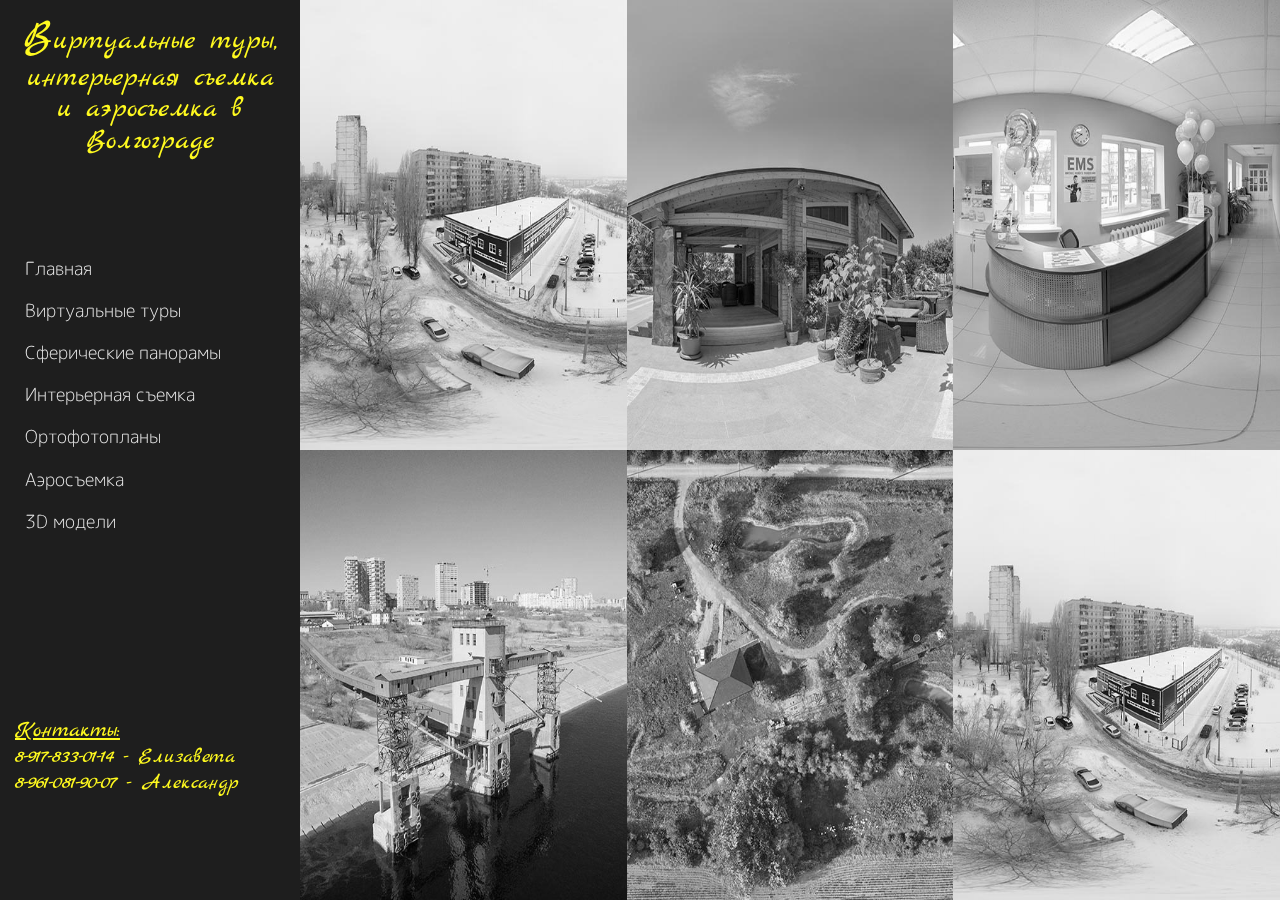
==== index.html @ bbd875fa "Готов базовый дизайн главной страницы" ====
<!DOCTYPE html>
<html>
<head>
    <meta charset="utf-8">
    <title>Портфолио</title>
    <link rel="stylesheet" type="text/css" href="css/main-style.css">
</head>
<body>

    <aside class="nav-menu">
        <h1>Виртуальные туры, интерьерная съемка и аэросъемка в Волгограде</h1>
        <nav>
            <ul>
                <li><a href="">Главная</a></li>
                <li><a href="">Виртуальные туры</a></li>
                <li><a href="">Сферические панорамы</a></li>
                <li><a href="">Интерьерная съемка</a></li>
                <li><a href="">Ортофотопланы</a></li>
                <li><a href="">Аэросъемка</a></li>
                <li><a href="">3D модели</a></li>
            </ul>
        </nav>
        <address>
            <h2>Контакты:</h2>
            <p>8-917-833-01-14 - Елизавета</p>
            <p>8-961-081-90-07 - Александр</p>
        </address>
        <div>
            <a href=""><img src=""></a>
            <a href=""><img src=""></a>
        </div>
    </aside>

    <main class="main-page">
        <div class="psevdo-menu"></div>
        
        <a href="" alt="Виртуальные туры"><img src="img/home-vt.jpg"></a>
        <a href="" alt="Сферические панорамы"><img src="img/home-pano.jpg"></a>
        <a href="" alt="Интерьерная съемка"><img src="img/home-interier.jpg"></a>
        <a href="" alt="Аэросъемка"><img src="img/home-aero.jpg"></a>
        <a href="" alt="Ортофотопланы"><img src="img/home-orto.jpg"></a>
        <a href="" alt="3D модели"><img src="img/home-vt.jpg"></a>
    </main>

</body>
</html>
---- css/main-style.css ----
html, body, div, span, applet, object, iframe,
h1, h2, h3, h4, h5, h6, p, blockquote, pre,
a, abbr, acronym, address, big, cite, code,
del, dfn, em, img, ins, kbd, q, s, samp,
small, strike, strong, sub, sup, tt, var,
b, u, i, 
dl, dt, dd, ol, ul, li,
fieldset, form, label, legend,
table, caption, tbody, tfoot, thead, tr, th, td,
article, aside, canvas, details, embed,
figure, figcaption, footer, header, hgroup,
menu, nav, output, section, summary,
time, mark, audio, video {
    margin: 0;
    padding: 0;
    border: 0;
    font-size: 100%;
    font: inherit;
    vertical-align: baseline;
    text-decoration: none;
}
/* HTML5 display-role reset for older browsers */

article, aside, details, figcaption, figure,
footer, header, hgroup, menu, nav, section {
    display: block;
}

body {
    line-height: 1;
}

ol, ul {
    list-style: none;
}

blockquote, q {
    quotes: none;
}

blockquote:before, blockquote:after,
q:before, q:after {
    content: '';
    content: none;
}

table {
    border-collapse: collapse;
    border-spacing: 0;
}


/* My styles */

@font-face {
    font-family: "Rounded";
    src: url('../fonts/MPLUSRounded1c-Medium.ttf') format('truetype');
    font-style: normal;
    font-weight: normal;
}

@font-face {
    font-family: "Rounded";
    src: url('../fonts/MPLUSRounded1c-Bold.ttf') format('truetype');
    font-style: normal;
    font-weight: bold;
}

@font-face {
    font-family: "Round";
    src: url('../fonts/MPLUSRounded1c-Light.ttf') format('truetype');
    font-style: normal;
    font-weight: lighter;
}

@font-face {
    font-family: "MarkScript";
    src: url('../fonts/MarckScript-Regular.ttf') format('truetype');
    font-style: normal;
    font-weight: normal;
}

body {
    background: #1E1E1E;
    overflow: hidden;
}

.nav-menu {
    position: fixed;
    top: 0;
    left: 0;
    overflow: hidden;
    min-width: 300px;
    width: 300px;
    height: 100vh;
    box-sizing: border-box;
    
    display: flex;
    flex-direction: column;
    justify-content: space-between;

    font-size: 1rem;
}

.nav-menu h1 {
    min-height: 130px;
    height: 25%;

    font-family: 'MarkScript', serif;
    font-size: 1.8em;
    color: #FFFA1F;
    text-align: center;
    line-height: 1.1;

    padding: 15px;
}

.nav-menu h1:first-letter {
    font-size: 1.5em;
}

.nav-menu nav {
    min-height: 270px;
    height: 55%;
    padding: 10px;
    padding-left: 15px;
}

.nav-menu li a {
    display: block;
    padding: 0 10px;

    font-family: 'Round',sans-serif;
    font-size: 1.1em;
    color: #EAEAEA;
    line-height: 2.4;

    border-radius: 5px;

    transition: background ease 0.4s;
}

.nav-menu li a:hover {
    background: #414141;

}

.nav-menu address {
    min-height: 80px;
    height: 13%;
    padding: 5px 10px 5px 15px;

    font-family: 'MarkScript',serif;
    font-size: 1.2em;
    color: #FFFA1F;
}

.nav-menu address h2 {
    font-size: 1.2em;
    text-decoration: underline;
}

.nav-menu address p {
    padding-top: 5px;

    font-size: 1.1em;
}

.nav-menu>div {
    height: 7%;
    padding: 5px 10px;

    color: #FFFA1F;
}

/* Стили для основной части страницы */

.main-page {
    display: grid;
    grid-template-areas: "menu . . ."
                        "menu . . ."    ;
    grid-template-columns: 300px 1fr 1fr 1fr;
    grid-template-rows: 50% 50%;
    grid-gap: 0;

    height: 100vh;
}

.main-page img {
    width: 100%;
    height: 100%;
    
}

.main-page a:after {
    display: block;
    content: attr(alt);
    position: absolute;
    box-sizing: border-box;
    top: -2em;
    padding: 10px; 
    color: #EAEAEA;
    text-align: center;
    font-family: 'Rounded',sans-serif;
    font-size: 1.5em;
    width: 100%;
    background: rgba(65,65,65,0.7);
    transition: 1s;
}

.main-page a:hover:after {
    filter: grayscale(0);
    top: 2em;
}

.main-page a:hover {
    filter: grayscale(0);
}

.main-page a {
    display: block;
    position: relative;
    overflow: hidden;

    filter: grayscale(100%);
    transition: 1s;
}



.psevdo-menu {
    grid-area: menu;
    height: 100vh;
}
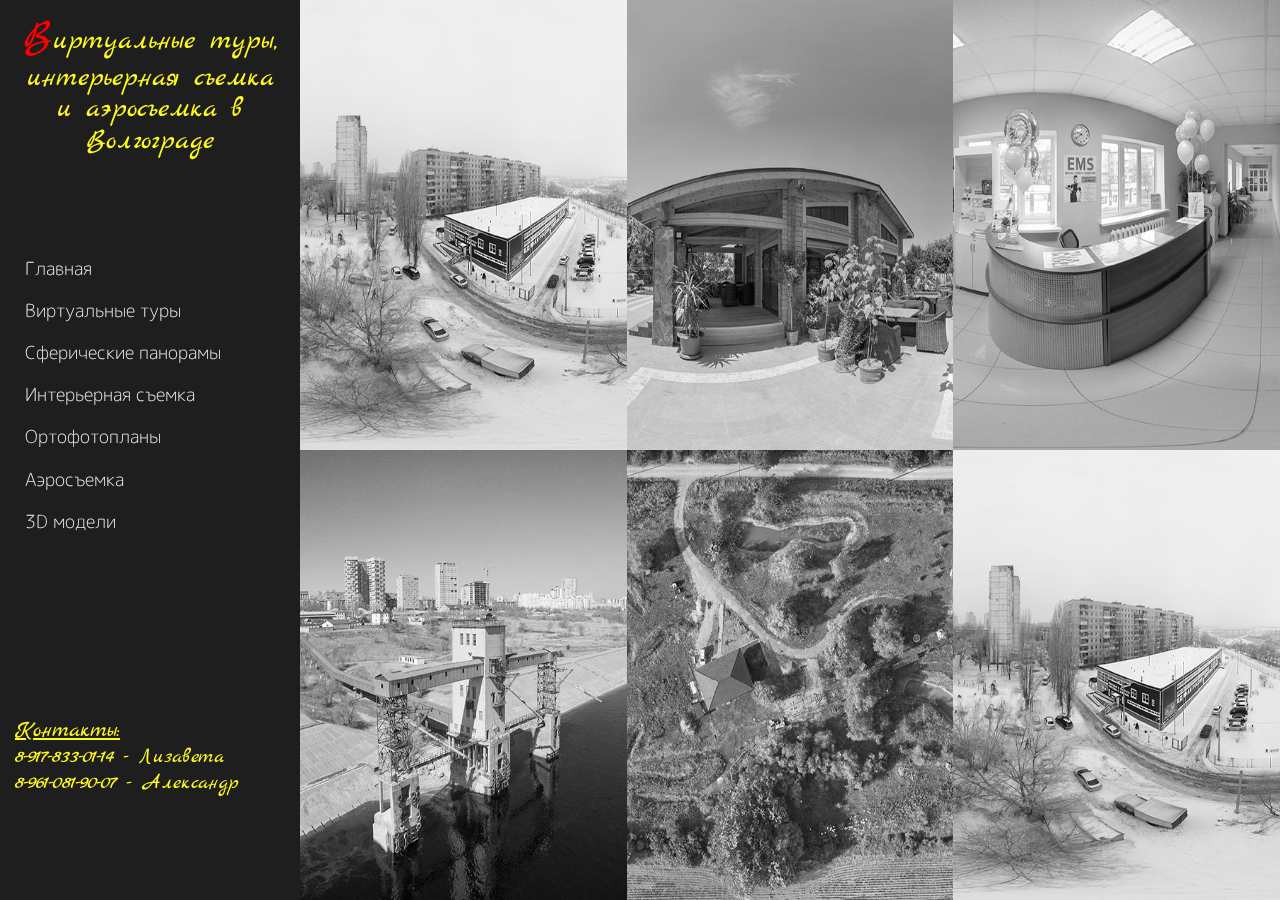
==== commit 52b9afc8: "Завершил шаблон для страниц с фотографиями" ====
--- a/index.html
+++ b/index.html
@@ -7,22 +7,29 @@
 </head>
 <body>
 
+    <div class="menu-small-button">
+            <h2>Меню</h2>
+        </div>
+
     <aside class="nav-menu">
-        <h1>Виртуальные туры, интерьерная съемка и аэросъемка в Волгограде</h1>
+        
+        
+        <h1 class="font-head">Виртуальные туры, интерьерная съемка и аэросъемка в Волгограде</h1>
+
         <nav>
-            <ul>
-                <li><a href="">Главная</a></li>
-                <li><a href="">Виртуальные туры</a></li>
-                <li><a href="">Сферические панорамы</a></li>
-                <li><a href="">Интерьерная съемка</a></li>
-                <li><a href="">Ортофотопланы</a></li>
-                <li><a href="">Аэросъемка</a></li>
-                <li><a href="">3D модели</a></li>
+            <ul class="font-content">
+                <li><a href="index.html" class="font-content">Главная</a></li>
+                <li><a href="virtual-tour.html" class="font-content">Виртуальные туры</a></li>
+                <li><a href="panorama.html" class="font-content">Сферические панорамы</a></li>
+                <li><a href="interier.html" class="font-content">Интерьерная съемка</a></li>
+                <li><a href="" class="font-content">Ортофотопланы</a></li>
+                <li><a href="" class="font-content">Аэросъемка</a></li>
+                <li><a href="" class="font-content">3D модели</a></li>
             </ul>
         </nav>
-        <address>
+        <address class="font-head">
             <h2>Контакты:</h2>
-            <p>8-917-833-01-14 - Елизавета</p>
+            <p>8-917-833-01-14 - Лизавета</p>
             <p>8-961-081-90-07 - Александр</p>
         </address>
         <div>
@@ -34,8 +41,8 @@
     <main class="main-page">
         <div class="psevdo-menu"></div>
         
-        <a href="" alt="Виртуальные туры"><img src="img/home-vt.jpg"></a>
-        <a href="" alt="Сферические панорамы"><img src="img/home-pano.jpg"></a>
+        <a href="virtual-tour.html" alt="Виртуальные туры"><img src="img/home-vt.jpg"></a>
+        <a href="panorama.html" alt="Сферические панорамы"><img src="img/home-pano.jpg"></a>
         <a href="" alt="Интерьерная съемка"><img src="img/home-interier.jpg"></a>
         <a href="" alt="Аэросъемка"><img src="img/home-aero.jpg"></a>
         <a href="" alt="Ортофотопланы"><img src="img/home-orto.jpg"></a>
--- a/css/main-style.css
+++ b/css/main-style.css
@@ -80,9 +80,49 @@
     font-weight: normal;
 }
 
+.font-head {
+    font-family: 'MarkScript', serif;
+    color: #FFFA1F;
+}
+
+.font-content {
+    font-family: 'Round', sans-serif;
+    color: #EAEAEA;
+}
+
+.bord-bot {
+    border-bottom: 1px solid #EAEAEA;
+}
+
 body {
     background: #1E1E1E;
     overflow: hidden;
+}
+
+.menu-small-button {
+    /*display: none;*/
+    visibility: hidden;
+    position: fixed;
+    top: 5px;
+    left: 5px;
+    min-height: 130px;
+    width: 130px;
+    z-index: 2;
+
+    border: 3px solid #FFFA1F;
+    border-radius: 20px;
+    background: #1E1E1E;
+    opacity: 0.85;
+
+    text-align: center;
+    line-height: 120px;
+}
+
+.menu-small-button h2 {
+    font-family: 'Round', sans-serif;
+    font-size: 2.5em;
+    font-weight: bold;
+    color: #FFFA1F;
 }
 
 .nav-menu {
@@ -90,7 +130,6 @@
     top: 0;
     left: 0;
     overflow: hidden;
-    min-width: 300px;
     width: 300px;
     height: 100vh;
     box-sizing: border-box;
@@ -100,15 +139,14 @@
     justify-content: space-between;
 
     font-size: 1rem;
+    transition: 500ms;
 }
 
 .nav-menu h1 {
     min-height: 130px;
     height: 25%;
 
-    font-family: 'MarkScript', serif;
     font-size: 1.8em;
-    color: #FFFA1F;
     text-align: center;
     line-height: 1.1;
 
@@ -116,7 +154,7 @@
 }
 
 .nav-menu h1:first-letter {
-    font-size: 1.5em;
+    font-size: 1.5em; color: red;
 }
 
 .nav-menu nav {
@@ -130,9 +168,7 @@
     display: block;
     padding: 0 10px;
 
-    font-family: 'Round',sans-serif;
     font-size: 1.1em;
-    color: #EAEAEA;
     line-height: 2.4;
 
     border-radius: 5px;
@@ -150,9 +186,7 @@
     height: 13%;
     padding: 5px 10px 5px 15px;
 
-    font-family: 'MarkScript',serif;
     font-size: 1.2em;
-    color: #FFFA1F;
 }
 
 .nav-menu address h2 {
@@ -169,9 +203,9 @@
 .nav-menu>div {
     height: 7%;
     padding: 5px 10px;
-
-    color: #FFFA1F;
-}
+}
+
+
 
 /* Стили для основной части страницы */
 
@@ -184,6 +218,7 @@
     grid-gap: 0;
 
     height: 100vh;
+    transition: 400ms;
 }
 
 .main-page img {
@@ -231,4 +266,77 @@
 .psevdo-menu {
     grid-area: menu;
     height: 100vh;
+}
+
+
+/* Адаптация через медиа-запросы */
+
+@media (max-width: 1200px) {
+    
+    .main-page {
+        grid-template-areas: "menu . ."
+                            "menu . ." 
+                            "menu . ."   ;
+        grid-template-columns: 300px 1fr 1fr;
+        grid-template-rows: repeat(3, 1fr);
+    }
+}
+
+
+@media (max-width: 920px), (max-height: 550px) {
+
+    .nav-menu {
+        width: 250px;
+        font-size: 0.8rem;
+    }
+
+    .nav-menu li a {
+        font-size: 1.4em;
+    }
+
+    .main-page {
+        grid-template-columns: 250px 1fr 1fr;
+    }
+
+    .main-page a {
+        filter: grayscale(0);
+    }
+
+    .main-page a:after {
+        top: 2em;
+    }
+
+
+}
+
+@media (max-width: 700px), (max-height: 450px) {
+
+    .menu-small-button {
+        visibility: visible;
+    }
+
+    .nav-menu {
+        display: none;
+    }
+
+    .main-page {
+        grid-template-columns: 0 1fr 1fr;
+        
+    }
+
+    .main-page a[alt^="Виртуальные"]:after {
+        top: 6em;
+    }
+}
+
+@media (max-height: 500px) {
+
+    .nav-menu address {
+        display: none;
+    }
+
+    .nav-menu div {
+        display: none;
+    }
+
 }